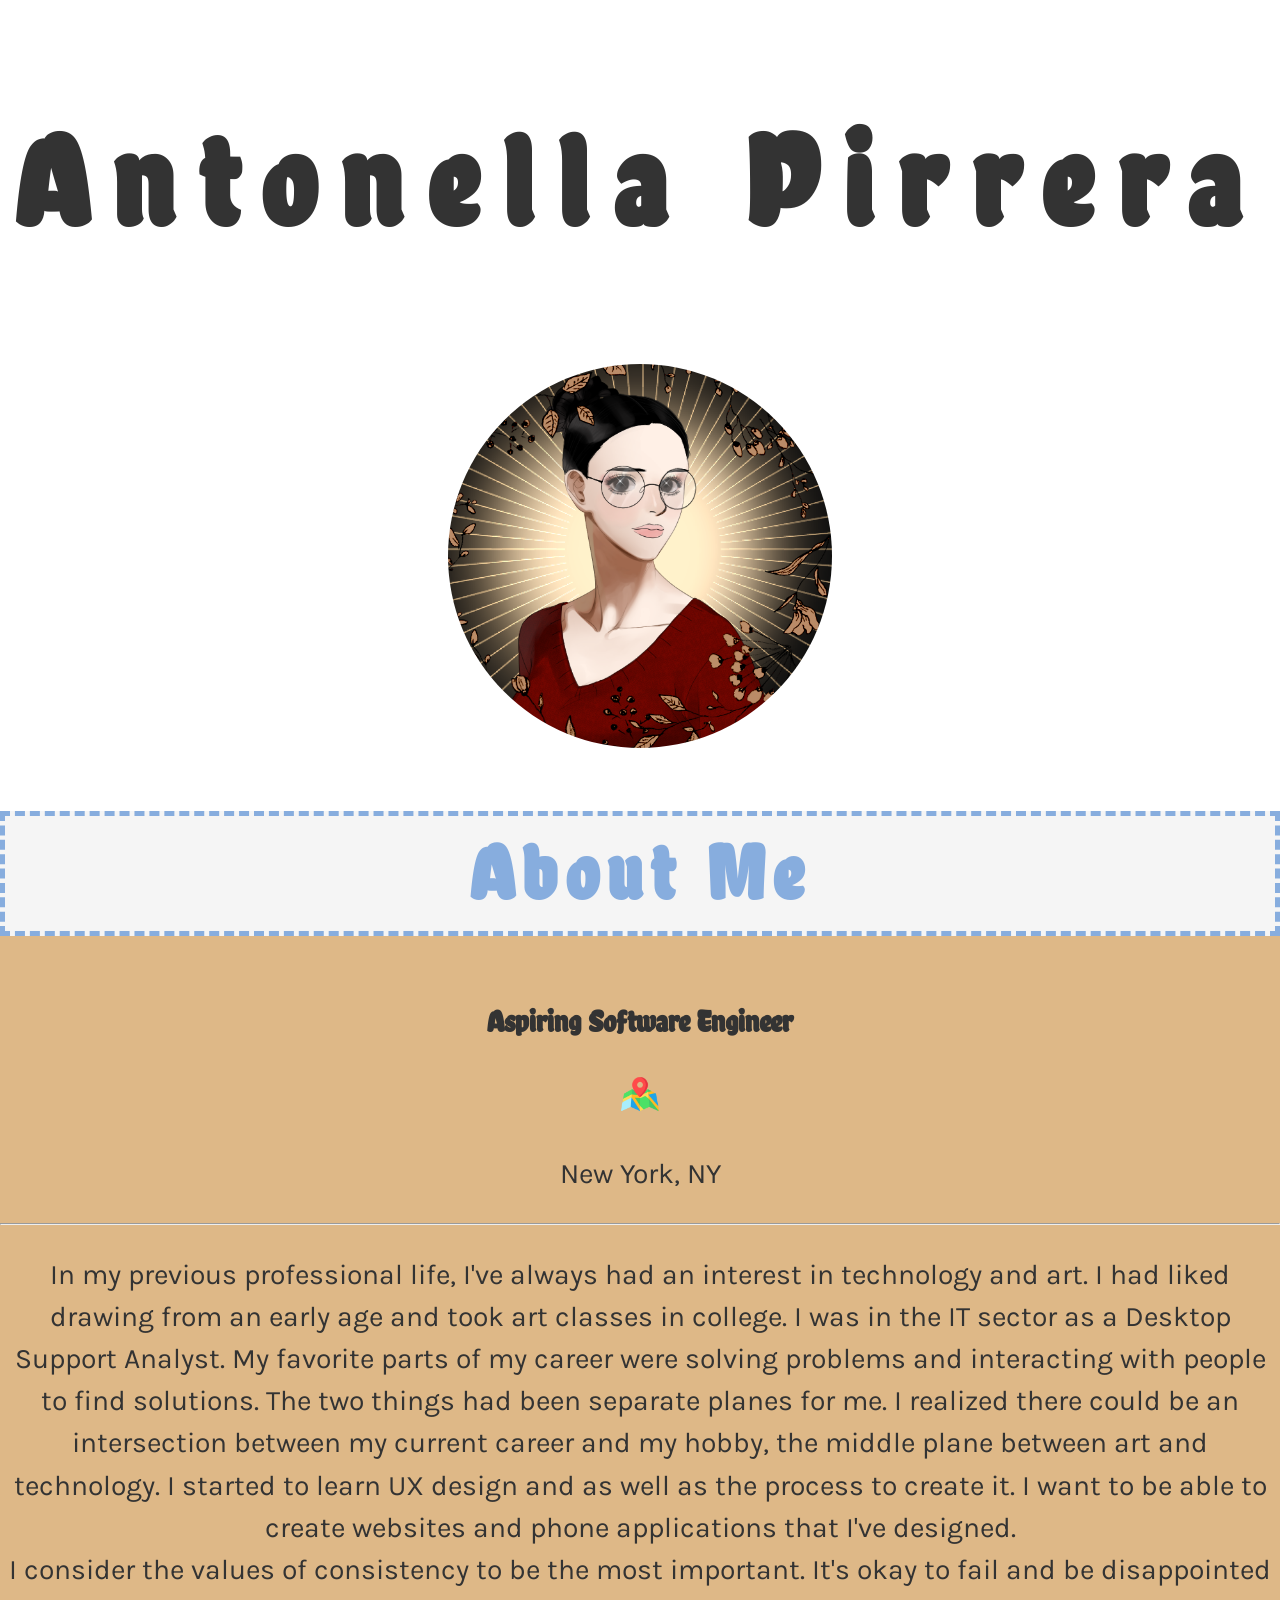
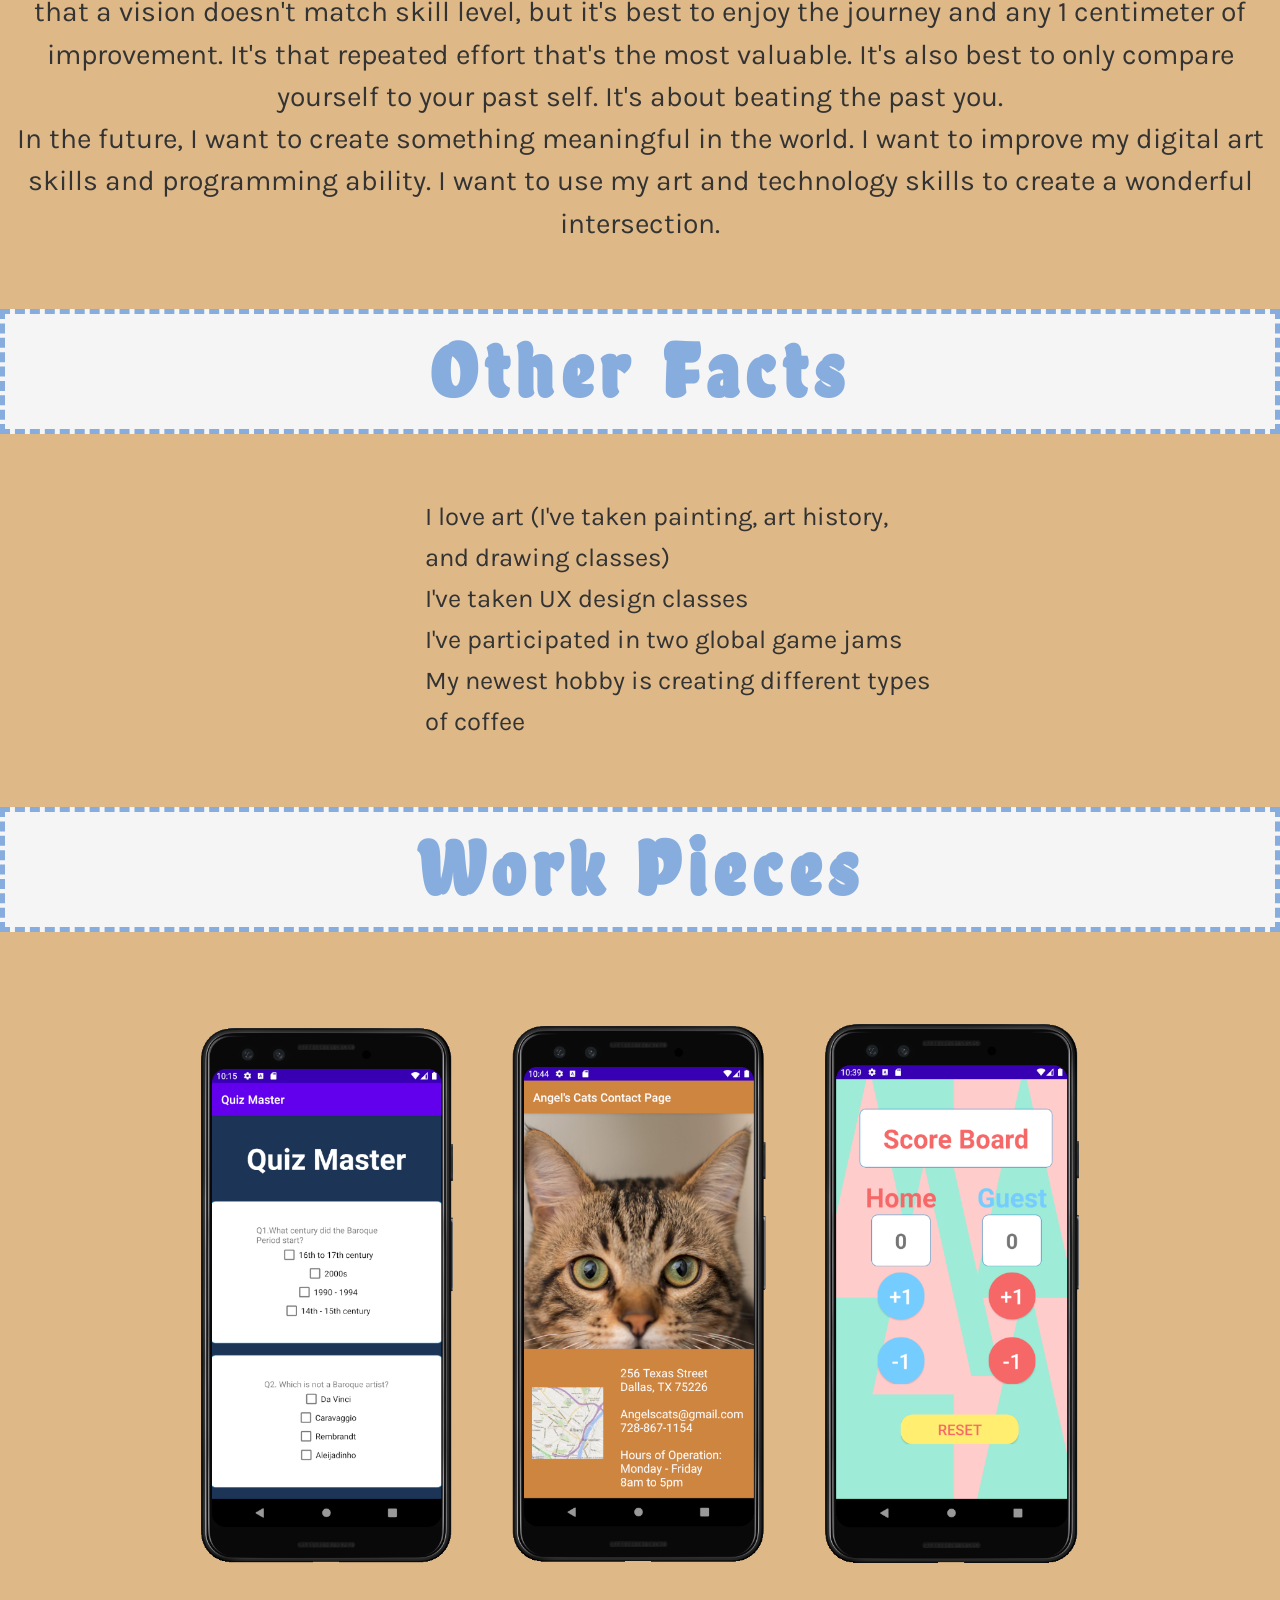
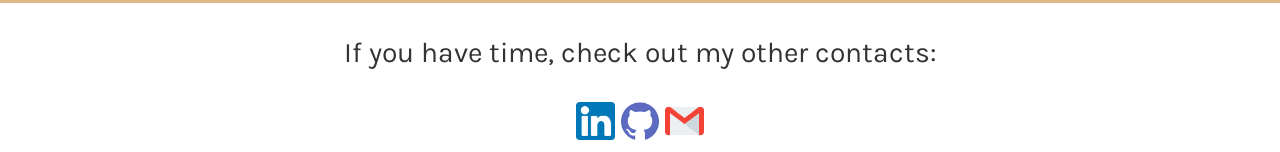
==== index.html @ 3561e3a9 "name changes" ====
<!DOCTYPE html>

<html>

<head>
    <meta charset="UTF-8">
    <title>Antonella Pirrera</title>
    <link rel="stylesheet" href="style.css">
    <link rel="preconnect" href="https://fonts.gstatic.com">
    <link href="https://fonts.googleapis.com/css2?family=Karla:wght@600&display=swap" rel="stylesheet">
    <link href="https://fonts.googleapis.com/css2?family=Chela+One&family=Karla:wght@600&display=swap" rel="stylesheet">
    <link rel="stylesheet" href="https://cdnjs.cloudflare.com/ajax/libs/animate.css/4.1.1/animate.min.css" />
</head>


<body>
    <!-- Name and Photo Section -->
    <main id="main">
        <h1 id="name">Antonella Pirrera</h1>
        <img class="animate__animated animate__zoomInDown" src="profilepic2.png" alt="Profilephoto">

        <!-- Contents Section: About Me, Other Facts, and Work Pieces -->
        <article id="bg">
            <h2>About Me</h2>
            <h3>Aspiring Software Engineer</h3>
            <img id="mapicon" src="map.png">
            <p>New York, NY</p>
            <hr>
            <p>In my previous professional life, I've always had an interest in technology and art. I had liked drawing from an early age and took art classes in college. I was in the IT sector as a Desktop Support Analyst. My favorite parts of my career
                were solving problems and interacting with people to find solutions. The two things had been separate planes for me. I realized there could be an intersection between my current career and my hobby, the middle plane between art and technology.
                I started to learn UX design and as well as the process to create it. I want to be able to create websites and phone applications that I've designed.
                <br> I consider the values of consistency to be the most important. It's okay to fail and be disappointed that a vision doesn't match skill level, but it's best to enjoy the journey and any 1 centimeter of improvement. It's that repeated
                effort that's the most valuable. It's also best to only compare yourself to your past self. It's about beating the past you.
                <br> In the future, I want to create something meaningful in the world. I want to improve my digital art skills and programming ability. I want to use my art and technology skills to create a wonderful intersection.
            </p>

            <h2>Other Facts</h2>
            <ul>
                <ol>I love art (I've taken painting, art history, and drawing classes)</ol>
                <ol>I've taken UX design classes</ol>
                <ol>I've participated in two global game jams</ol>
                <ol>My newest hobby is creating different types of coffee </ol>
            </ul>

            <h2>Work Pieces</h2>
            <img class="workpieces" src="quizproject.PNG">
            <img class="workpieces" src="angeladoptproj.PNG">
            <img class="workpieces" src="scoreboardproj.PNG">
        </article>
    </main>

    <!-- Footer with additional social links -->

    <footer>
        <p>If you have time, check out my other contacts:</p>
        <a href="https://www.linkedin.com/in/apirrera/"><img class="icon" src="linkedin.png"></a>
        <a href="https://github.com/apirrera"><img class="icon" src="github.png"></a>
        <a href="mailto:pirreraantonella@gmail.com"><img class="icon" src="gmail.png"></a>
    </footer>

</body>

</html>
---- style.css ----
/* All Elements */

body {
    font-family: -apple-system, 'Karla', sans-serif;
    font-size: 1.6rem;
    line-height: 1.5;
    text-align: center;
    color: #333;
    margin: 0;
}


/* Name and Photo Section */

#name {
    font-family: 'Chela One', cursive;
    font-size: 5em;
    letter-spacing: .2em;
}

.animate__animated {
    max-width: 30%;
    height: auto;
    margin: 0 auto;
    display: block;
    border-radius: 50%;
}


/* Contents Section: About Me, Other Facts, and Work Pieces */

#bg {
    background-color: burlywood;
}

h2 {
    font-family: 'Chela One', cursive;
    font-size: 3em;
    color: #87ADDE;
    letter-spacing: .5rem;
    border: #87ADDE 5px dashed;
    background-color: whitesmoke;
}

h3 {
    font-family: 'Chela One', cursive;
}

#mapicon {
    max-width: 3%;
}

p {
    font-size: 110%;
    font-family: -apple-system, 'Karla', sans-serif;
}

ul {
    max-width: 550px;
    margin: 0 auto 50px auto;
    text-align: left;
    line-height: 1.6;
}

.workpieces {
    width: 20%;
    height: 30%;
    padding: 2%;
}


/* Footer with additional social links */

footer {
    background-color: white;
}

.icon {
    max-width: 3%;
}
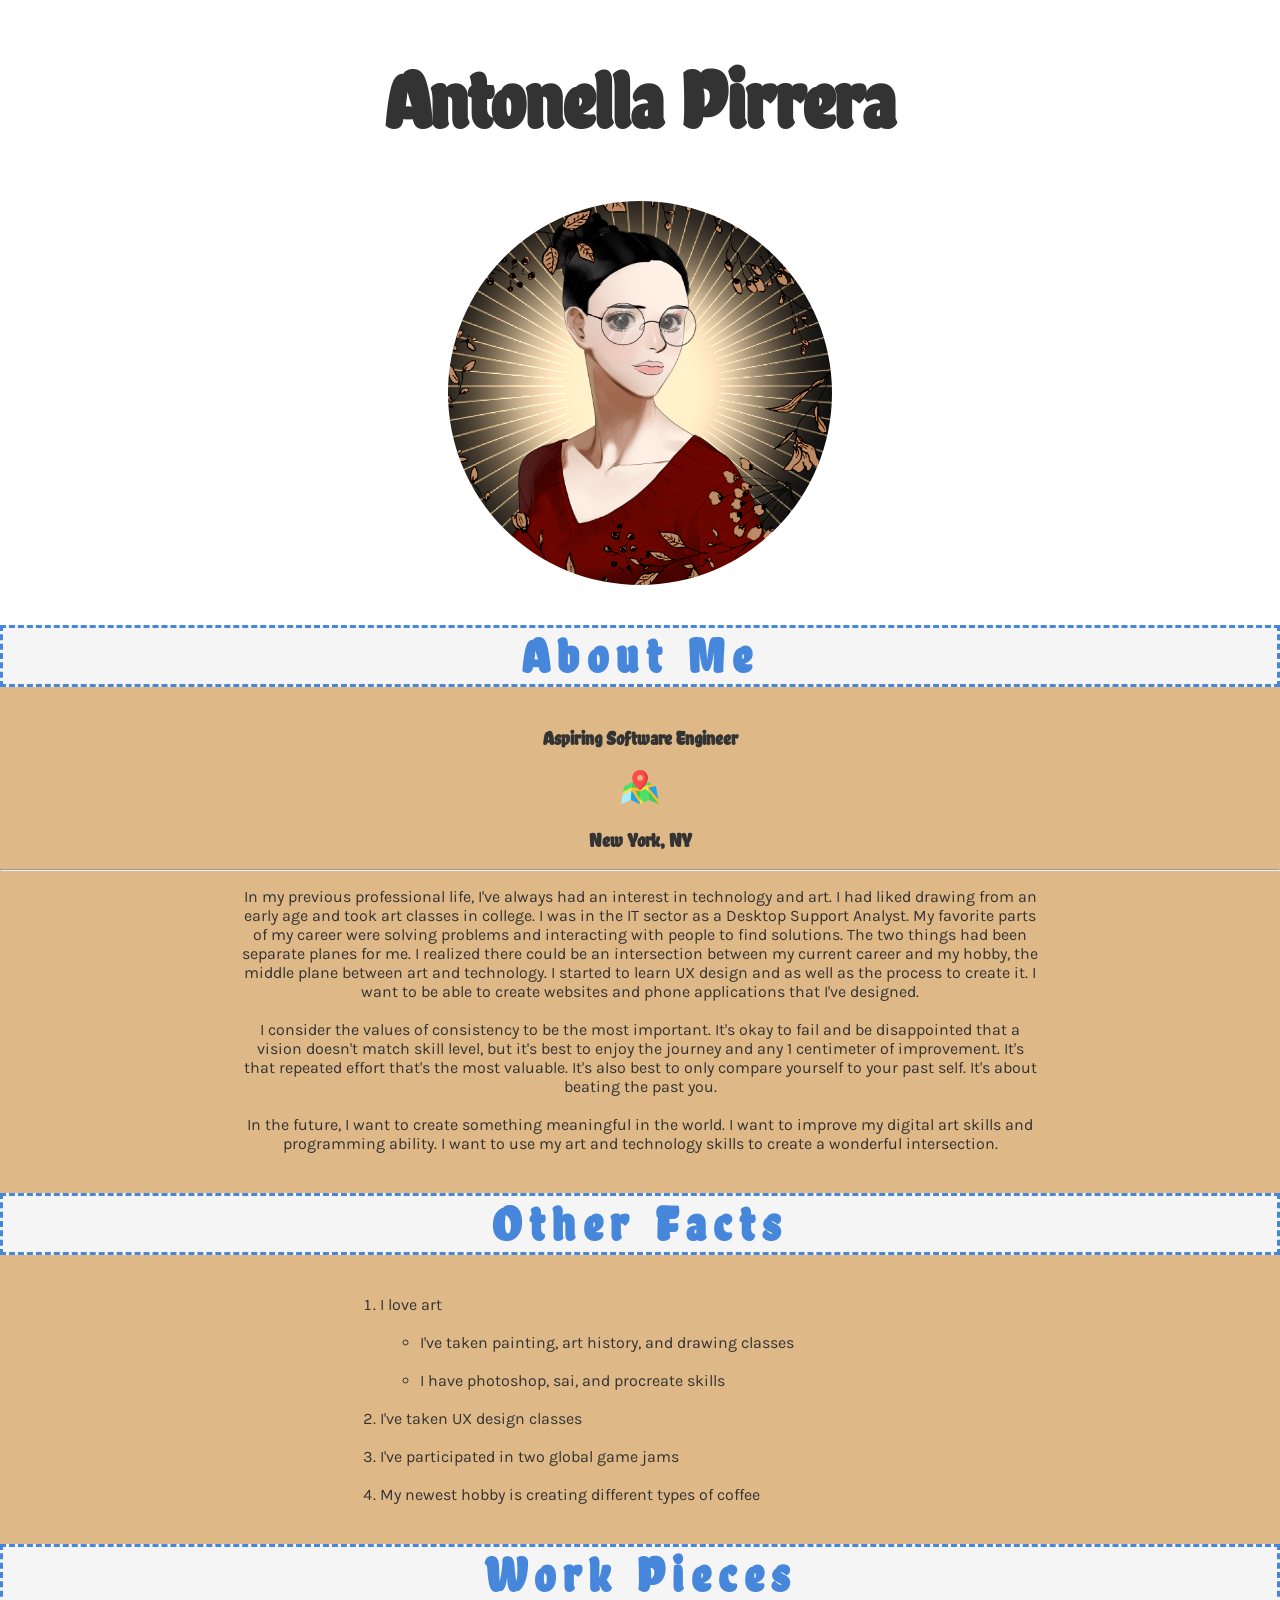
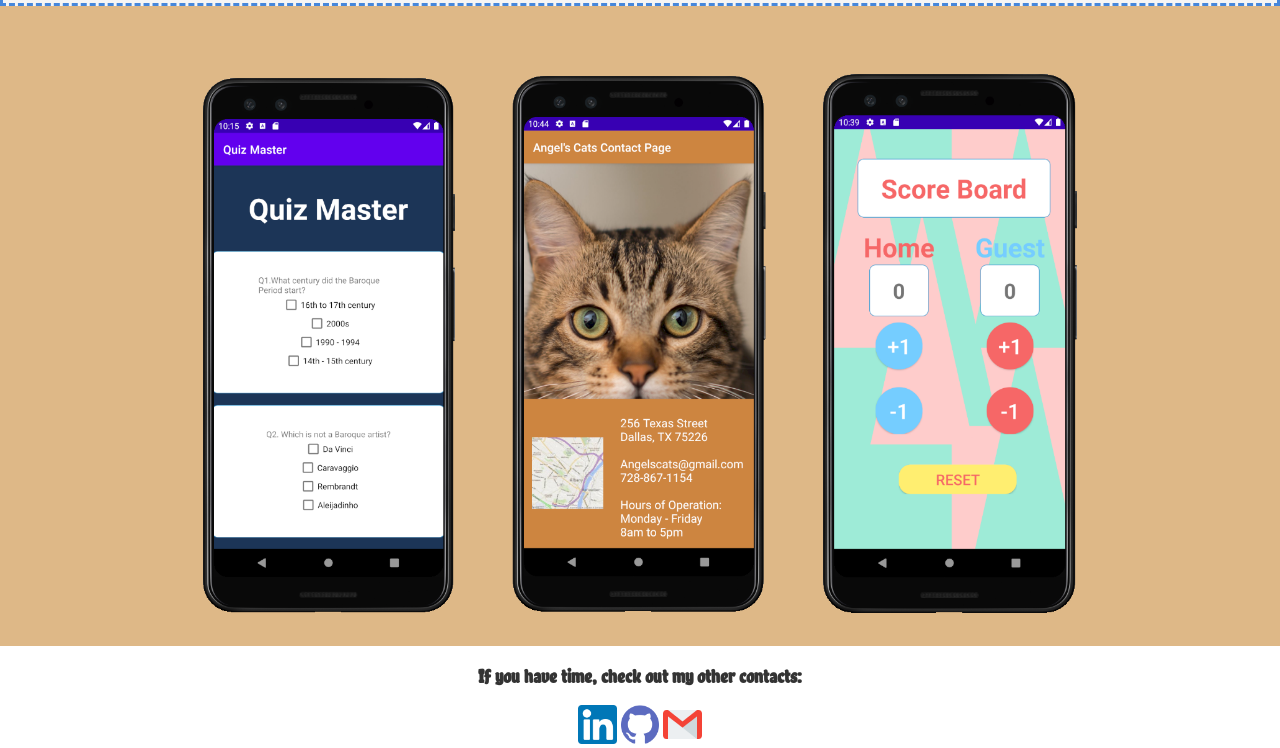
==== commit 672e9b41: "Revised HTML/CSS" ====
--- a/index.html
+++ b/index.html
@@ -1,6 +1,6 @@
 <!DOCTYPE html>
 
-<html>
+<html lang="en">
 
 <head>
     <meta charset="UTF-8">
@@ -23,39 +23,43 @@
         <article id="bg">
             <h2>About Me</h2>
             <h3>Aspiring Software Engineer</h3>
-            <img id="mapicon" src="map.png">
-            <p>New York, NY</p>
+            <img id="mapicon" src="map.png" alt="map image">
+            <h3>New York, NY</h3>
             <hr>
-            <p>In my previous professional life, I've always had an interest in technology and art. I had liked drawing from an early age and took art classes in college. I was in the IT sector as a Desktop Support Analyst. My favorite parts of my career
+            <p id="aboutme">In my previous professional life, I've always had an interest in technology and art. I had liked drawing from an early age and took art classes in college. I was in the IT sector as a Desktop Support Analyst. My favorite parts of my career
                 were solving problems and interacting with people to find solutions. The two things had been separate planes for me. I realized there could be an intersection between my current career and my hobby, the middle plane between art and technology.
                 I started to learn UX design and as well as the process to create it. I want to be able to create websites and phone applications that I've designed.
-                <br> I consider the values of consistency to be the most important. It's okay to fail and be disappointed that a vision doesn't match skill level, but it's best to enjoy the journey and any 1 centimeter of improvement. It's that repeated
+                <br><br> I consider the values of consistency to be the most important. It's okay to fail and be disappointed that a vision doesn't match skill level, but it's best to enjoy the journey and any 1 centimeter of improvement. It's that repeated
                 effort that's the most valuable. It's also best to only compare yourself to your past self. It's about beating the past you.
-                <br> In the future, I want to create something meaningful in the world. I want to improve my digital art skills and programming ability. I want to use my art and technology skills to create a wonderful intersection.
+                <br><br> In the future, I want to create something meaningful in the world. I want to improve my digital art skills and programming ability. I want to use my art and technology skills to create a wonderful intersection.
             </p>
 
             <h2>Other Facts</h2>
-            <ul>
-                <ol>I love art (I've taken painting, art history, and drawing classes)</ol>
-                <ol>I've taken UX design classes</ol>
-                <ol>I've participated in two global game jams</ol>
-                <ol>My newest hobby is creating different types of coffee </ol>
-            </ul>
+            <ol id="list">
+                <li>I love art</li><br>
+                <ul>
+                    <li>I've taken painting, art history, and drawing classes</li><br>
+                    <li>I have photoshop, sai, and procreate skills</li><br>
+                </ul>
+                <li>I've taken UX design classes</li><br>
+                <li>I've participated in two global game jams</li><br>
+                <li>My newest hobby is creating different types of coffee </li>
+            </ol>
 
             <h2>Work Pieces</h2>
-            <img class="workpieces" src="quizproject.PNG">
-            <img class="workpieces" src="angeladoptproj.PNG">
-            <img class="workpieces" src="scoreboardproj.PNG">
+            <img class="workpieces" src="quizproject.PNG" alt="quiz project app image">
+            <img class="workpieces" src="angeladoptproj.PNG" alt="cat adoption app contact page image">
+            <img class="workpieces" src="scoreboardproj.PNG" alt="score board app image">
         </article>
     </main>
 
     <!-- Footer with additional social links -->
 
     <footer>
-        <p>If you have time, check out my other contacts:</p>
-        <a href="https://www.linkedin.com/in/apirrera/"><img class="icon" src="linkedin.png"></a>
-        <a href="https://github.com/apirrera"><img class="icon" src="github.png"></a>
-        <a href="mailto:pirreraantonella@gmail.com"><img class="icon" src="gmail.png"></a>
+        <h3>If you have time, check out my other contacts:</h3>
+        <a href="https://www.linkedin.com/in/apirrera/"><img class="icon" src="linkedin.png" alt="linkedin brand icon"></a>
+        <a href="https://github.com/apirrera"><img class="icon" src="github.png" alt="github brand icon"></a>
+        <a href="mailto:pirreraantonella@gmail.com"><img class="icon" src="gmail.png" alt="email image icon"></a>
     </footer>
 
 </body>
--- a/style.css
+++ b/style.css
@@ -2,11 +2,9 @@
 
 body {
     font-family: -apple-system, 'Karla', sans-serif;
-    font-size: 1.6rem;
-    line-height: 1.5;
-    text-align: center;
     color: #333;
     margin: 0;
+    text-align: center;
 }
 
 
@@ -15,7 +13,6 @@
 #name {
     font-family: 'Chela One', cursive;
     font-size: 5em;
-    letter-spacing: .2em;
 }
 
 .animate__animated {
@@ -36,10 +33,19 @@
 h2 {
     font-family: 'Chela One', cursive;
     font-size: 3em;
-    color: #87ADDE;
+    color: #4687db;
     letter-spacing: .5rem;
-    border: #87ADDE 5px dashed;
+    border: #4687db 3px dashed;
     background-color: whitesmoke;
+}
+
+h2:hover {
+    font-family: 'Chela One', cursive;
+    font-size: 3em;
+    color: #4687db;
+    letter-spacing: .5rem;
+    border: #4687db 3px dashed;
+    background-color: bisque;
 }
 
 h3 {
@@ -50,16 +56,21 @@
     max-width: 3%;
 }
 
-p {
-    font-size: 110%;
-    font-family: -apple-system, 'Karla', sans-serif;
+#aboutme {
+    margin-left: auto;
+    margin-right: auto;
+    width: 50em;
+}
+
+#list {
+    text-align: left;
+    margin-left: auto;
+    margin-right: auto;
+    width: 35em
 }
 
 ul {
-    max-width: 550px;
-    margin: 0 auto 50px auto;
-    text-align: left;
-    line-height: 1.6;
+    font-family: -apple-system, 'Karla', sans-serif;
 }
 
 .workpieces {
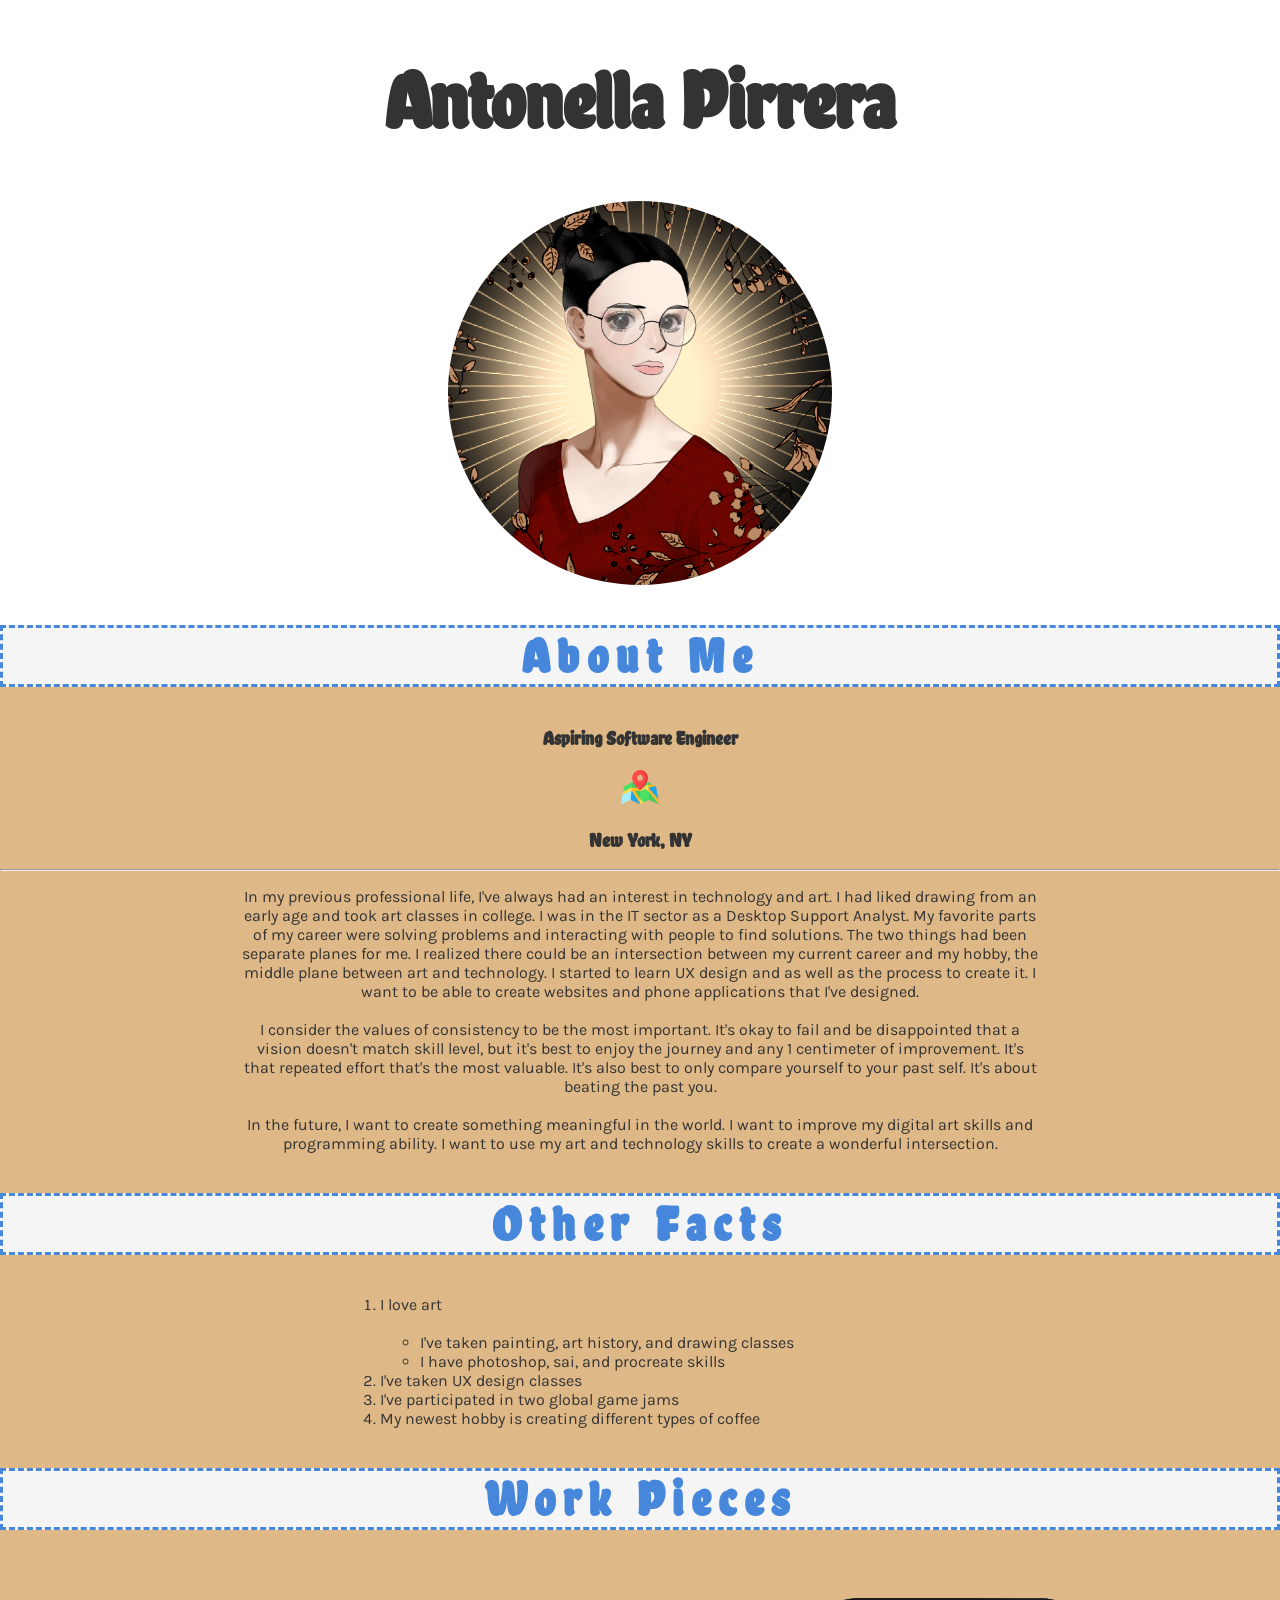
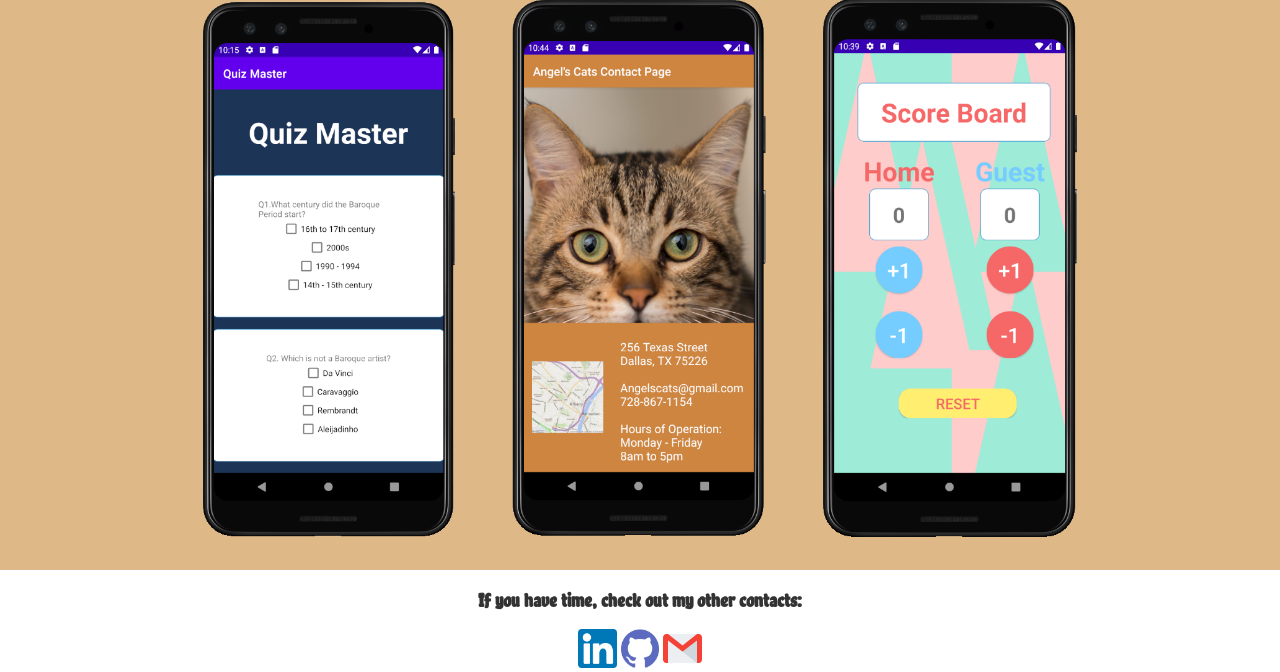
==== commit b6ca8741: "Update index.html" ====
--- a/index.html
+++ b/index.html
@@ -23,7 +23,7 @@
         <article id="bg">
             <h2>About Me</h2>
             <h3>Aspiring Software Engineer</h3>
-            <img id="mapicon" src="map.png" alt="map image">
+            <img id="mapicon" src="map.png" alt="map icon">
             <h3>New York, NY</h3>
             <hr>
             <p id="aboutme">In my previous professional life, I've always had an interest in technology and art. I had liked drawing from an early age and took art classes in college. I was in the IT sector as a Desktop Support Analyst. My favorite parts of my career
@@ -38,18 +38,18 @@
             <ol id="list">
                 <li>I love art</li><br>
                 <ul>
-                    <li>I've taken painting, art history, and drawing classes</li><br>
-                    <li>I have photoshop, sai, and procreate skills</li><br>
+                    <li>I've taken painting, art history, and drawing classes</li>
+                    <li>I have photoshop, sai, and procreate skills</li>
                 </ul>
-                <li>I've taken UX design classes</li><br>
-                <li>I've participated in two global game jams</li><br>
+                <li>I've taken UX design classes</li>
+                <li>I've participated in two global game jams</li>
                 <li>My newest hobby is creating different types of coffee </li>
             </ol>
 
             <h2>Work Pieces</h2>
-            <img class="workpieces" src="quizproject.PNG" alt="quiz project app image">
-            <img class="workpieces" src="angeladoptproj.PNG" alt="cat adoption app contact page image">
-            <img class="workpieces" src="scoreboardproj.PNG" alt="score board app image">
+            <img class="workpieces" src="quizproject.PNG" alt="quiz app image">
+            <img class="workpieces" src="angeladoptproj.PNG" alt="cat adoption app image">
+            <img class="workpieces" src="scoreboardproj.PNG" alt="scoreboard app image">
         </article>
     </main>
 
@@ -57,8 +57,8 @@
 
     <footer>
         <h3>If you have time, check out my other contacts:</h3>
-        <a href="https://www.linkedin.com/in/apirrera/"><img class="icon" src="linkedin.png" alt="linkedin brand icon"></a>
-        <a href="https://github.com/apirrera"><img class="icon" src="github.png" alt="github brand icon"></a>
+        <a href="https://www.linkedin.com/in/apirrera/" target="_blank"><img class="icon" src="linkedin.png" alt="linkedin brand icon"></a>
+        <a href="https://github.com/apirrera" target="_blank"><img class="icon" src="github.png" alt="github brand icon"></a>
         <a href="mailto:pirreraantonella@gmail.com"><img class="icon" src="gmail.png" alt="email image icon"></a>
     </footer>
 
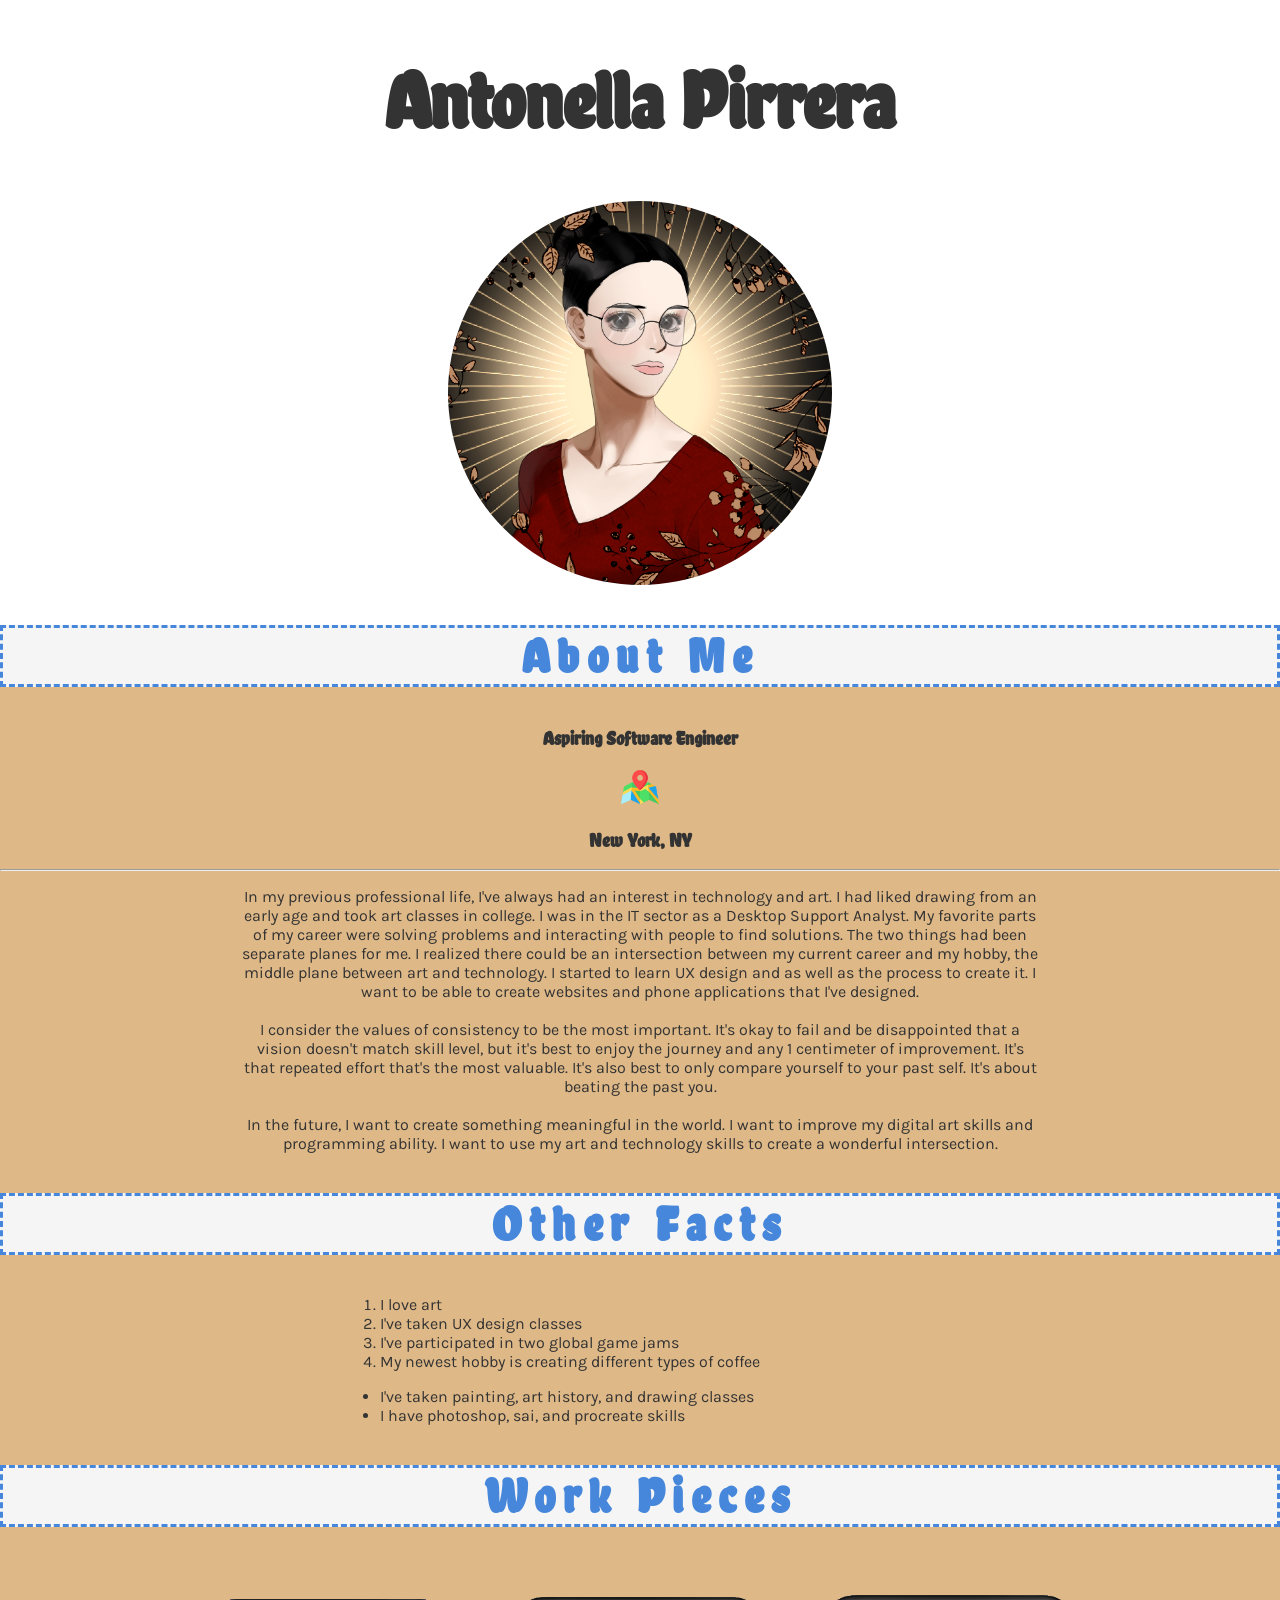
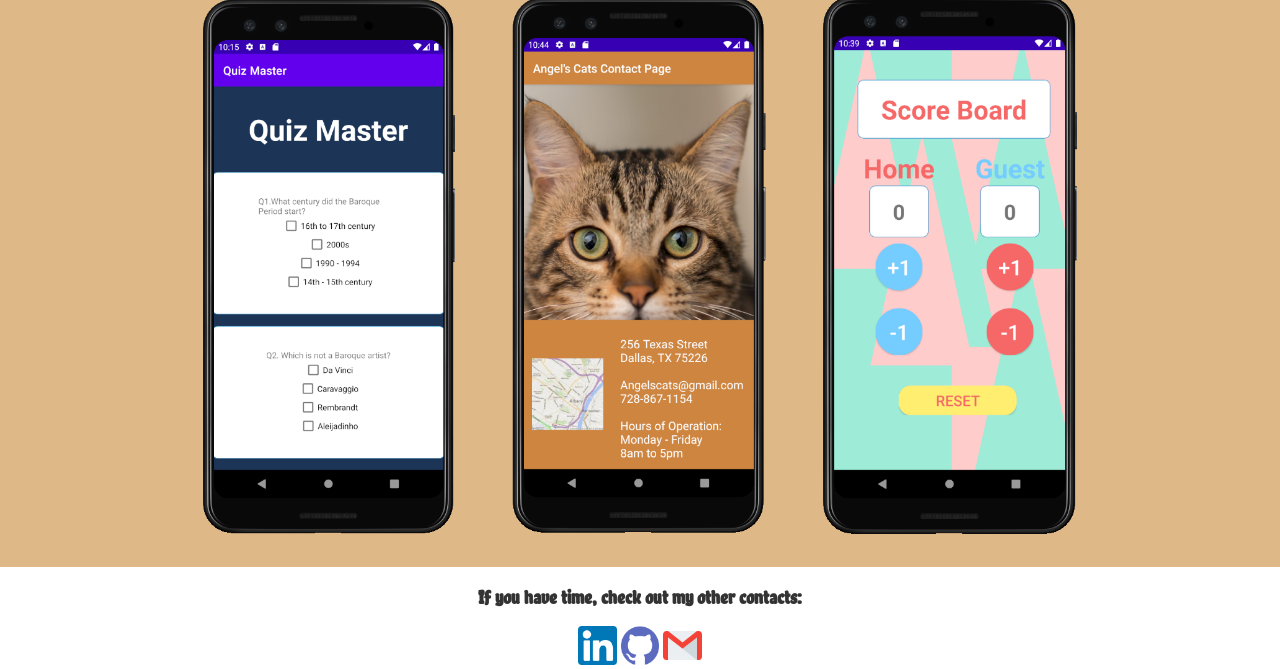
==== commit 98634dd1: "Revised HTML/CSS" ====
--- a/index.html
+++ b/index.html
@@ -35,16 +35,17 @@
             </p>
 
             <h2>Other Facts</h2>
-            <ol id="list">
-                <li>I love art</li><br>
-                <ul>
-                    <li>I've taken painting, art history, and drawing classes</li>
-                    <li>I have photoshop, sai, and procreate skills</li>
-                </ul>
+            <ol class="list">
+                <li>I love art</li>
                 <li>I've taken UX design classes</li>
                 <li>I've participated in two global game jams</li>
                 <li>My newest hobby is creating different types of coffee </li>
             </ol>
+
+            <ul class="list">
+                <li>I've taken painting, art history, and drawing classes</li>
+                <li>I have photoshop, sai, and procreate skills</li>
+            </ul>
 
             <h2>Work Pieces</h2>
             <img class="workpieces" src="quizproject.PNG" alt="quiz app image">
--- a/style.css
+++ b/style.css
@@ -62,7 +62,7 @@
     width: 50em;
 }
 
-#list {
+.list {
     text-align: left;
     margin-left: auto;
     margin-right: auto;
